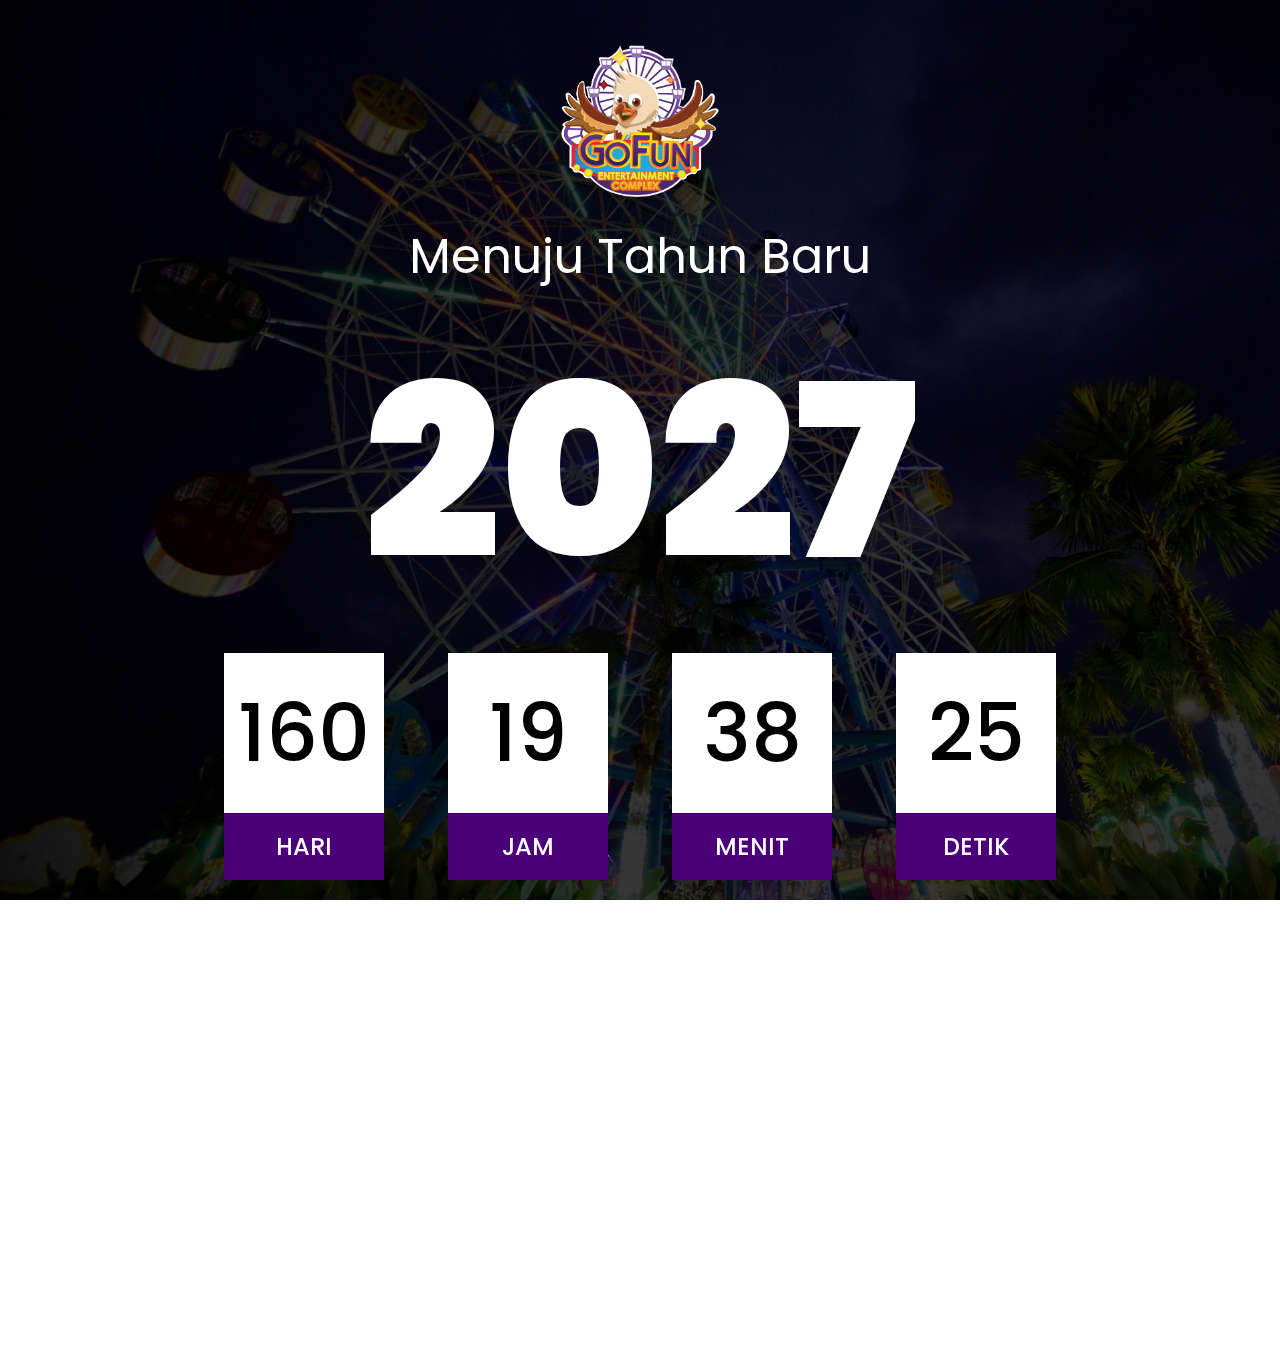
==== index.html @ 80183a8c "Add files via upload" ====
<!DOCTYPE html>
<html lang="en">

<head>
    <meta charset="UTF-8">
    <meta http-equiv="X-UA-Compatible" content="IE=edge">
    <meta name="viewport" content="width=device-width, initial-scale=1.0">
    <title>New Year Countdown Fireworks</title>
    <link rel="preconnect" href="https://fonts.googleapis.com">
    <link rel="preconnect" href="https://fonts.gstatic.com" crossorigin>
    <link href="https://fonts.googleapis.com/css2?family=Poppins:wght@300;400;500;600;700;900&display=swap"
        rel="stylesheet">
    <link rel="stylesheet" href="./css/app.css">
</head>

<body>
    <div class="content-wrapper">
        <a href="../newyear/happy/index.html">
        <img align="top" src="assets/Gofun.PNG" width="240" height="200" >
        </a>
        <p class="header" style="color: #fff;"><b>Menuju Tahun Baru</b></p>
        <p class="year" style="color: #fff;" id="new-year">0000</p>
        <div class="timer">
            <div class="timer-box">
                <div class="timer-box__count">
                    <span id="days"><b>0</b></span>
                </div>
                <div class="timer-box__text" style="color: #fff">HARI</div>
            </div>
            <div class="timer-box">
                <div class="timer-box__count">
                    <span id="hours"><b>0</b></span>
                </div>
                <div class="timer-box__text" style="color: #fff">JAM</div>
            </div>
            <div class="timer-box">
                <div class="timer-box__count">
                    <span id="minutes"><b>0</b></span>
                </div>
                <div class="timer-box__text" style="color: #fff">MENIT</div>
            </div>
            <div class="timer-box">
                <div class="timer-box__count">
                    <span id="seconds"><b>0</b></span>
                </div>
                <div class="timer-box__text" style="color: #fff">DETIK</div>
            </div>
        </div>
    </div>
</body>
    <div class="fireworks-container" style="background-image: url(./assets/bianglala.jpg);"></div>

    <script src="./js/fireworks.js"></script>
    <script src="./js/app.js"></script>
</body>

</html>
---- css/app.css ----
:root {
    --txt-color: ##4b007a;
    --timer-box-bg: #fff;
    --timer-box-txt-bg: #4b007a;
}

* {
    padding: 0;
    margin: 0;
    box-sizing: border-box;
}

body {
    height: 150vh;
    color: var(--txt-color);
    font-family: Poppins, sans-serif;
}

.fireworks-container {
    position: fixed;
    left: 0;
    top: 0;
    width: 100%;
    height: 100%;
    background-position: bottom left;
    background-size: cover;
    background-repeat: no-repeat;
}

.content-wrapper {
    z-index: 99;
    position: absolute;
    top: 0;
    left: 0;
    width: 100%;
    height: 100%;
    display: flex;
    flex-direction: column;
    align-items: center;
    justify-content: center;
}

.header {
    font-size: 3rem;
    font-weight: 300;
}

.year {
    font-size: 15rem;
    font-weight: 900;
    line-height: 1.5;
}

.timer {
    display: flex;
    align-items: center;
    justify-content: center;
}

.timer > * ~ * {
    margin-left: 4rem;
}

.timer-box {
    background-color: var(--timer-box-bg);
}

.timer-box__count {
    --size: 10rem;
    width: var(--size);
    height: var(--size);
    display: grid;
    place-items: center;
}

.timer-box__count > span {
    font-size: 5rem;
    font-weight: 500;
}

.timer-box__text {
    display: grid;
    place-items: center;
    background-color: var(--timer-box-txt-bg);
    padding: 1rem 0;
    font-size: 1.5rem;
    font-weight: 500;
}

@media only screen and (max-width: 1200px) {
    html {
        font-size: 60%;
    }
}

@media only screen and (max-width: 700px) {
    html {
        font-size: 40%;
    }
}
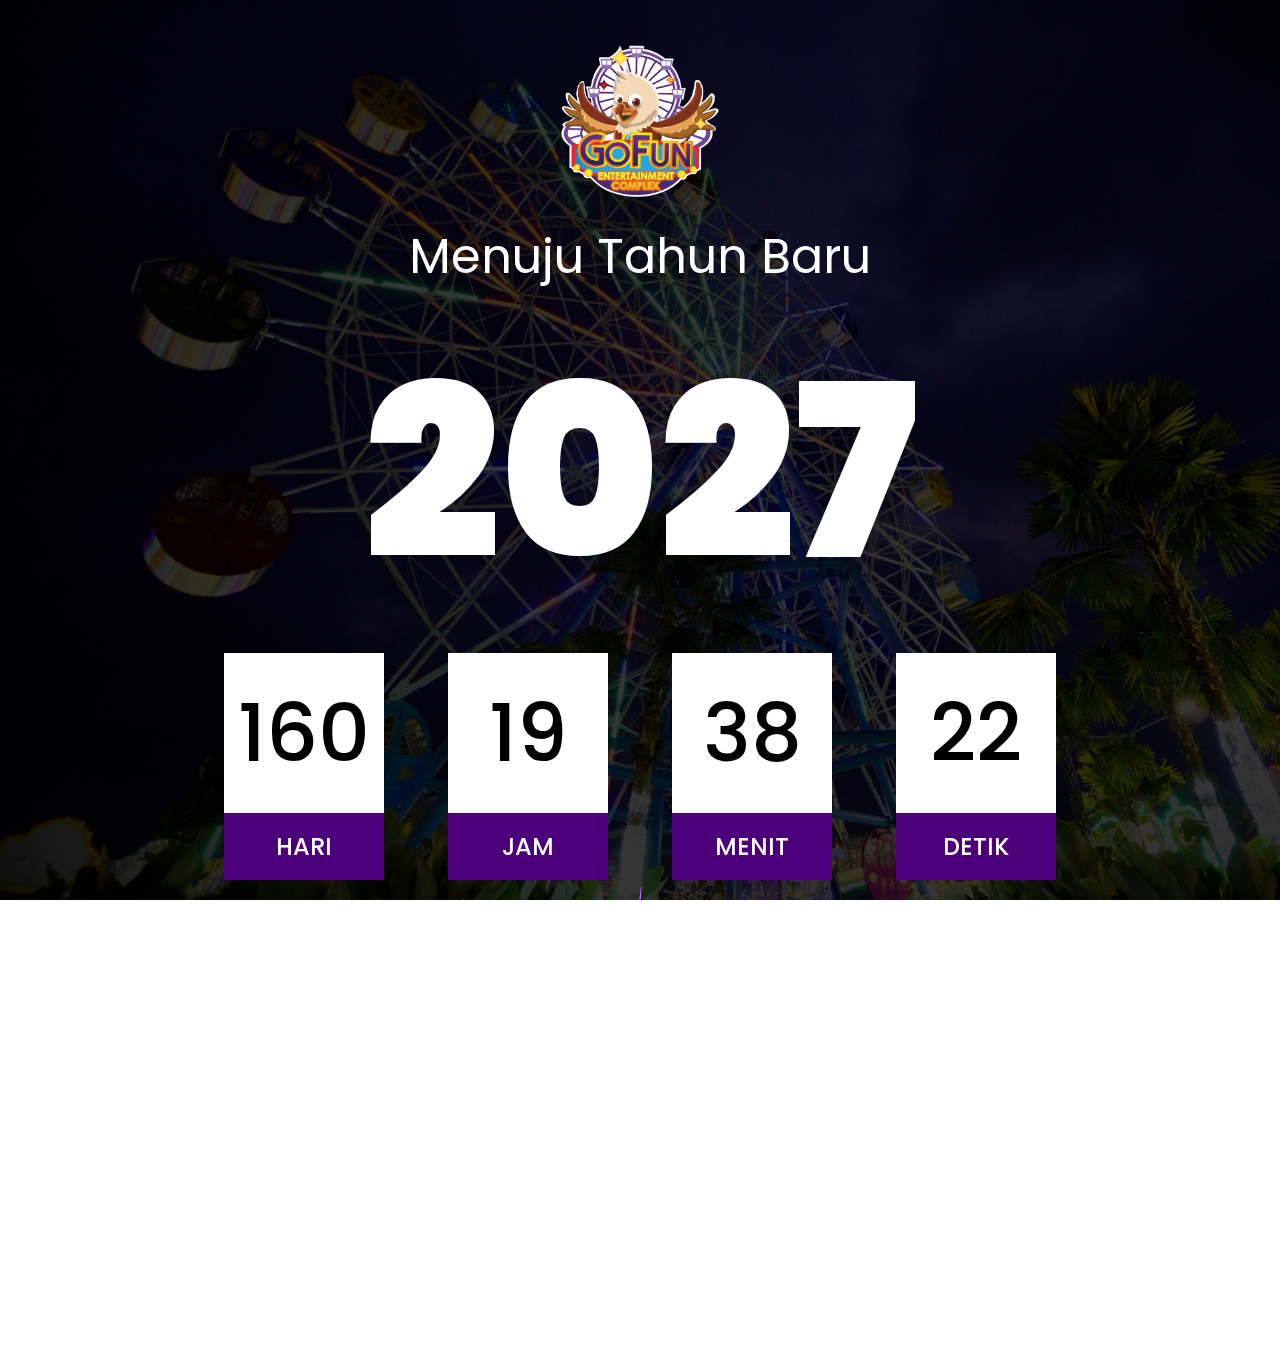
==== commit 5c5854f5: "Update index.html" ====
--- a/index.html
+++ b/index.html
@@ -15,7 +15,7 @@
 
 <body>
     <div class="content-wrapper">
-        <a href="../newyear/happy/index.html">
+        <a href="https://arispbw.github.io/newyear/happy/index.html">
         <img align="top" src="assets/Gofun.PNG" width="240" height="200" >
         </a>
         <p class="header" style="color: #fff;"><b>Menuju Tahun Baru</b></p>
@@ -54,4 +54,4 @@
     <script src="./js/app.js"></script>
 </body>
 
-</html>+</html>
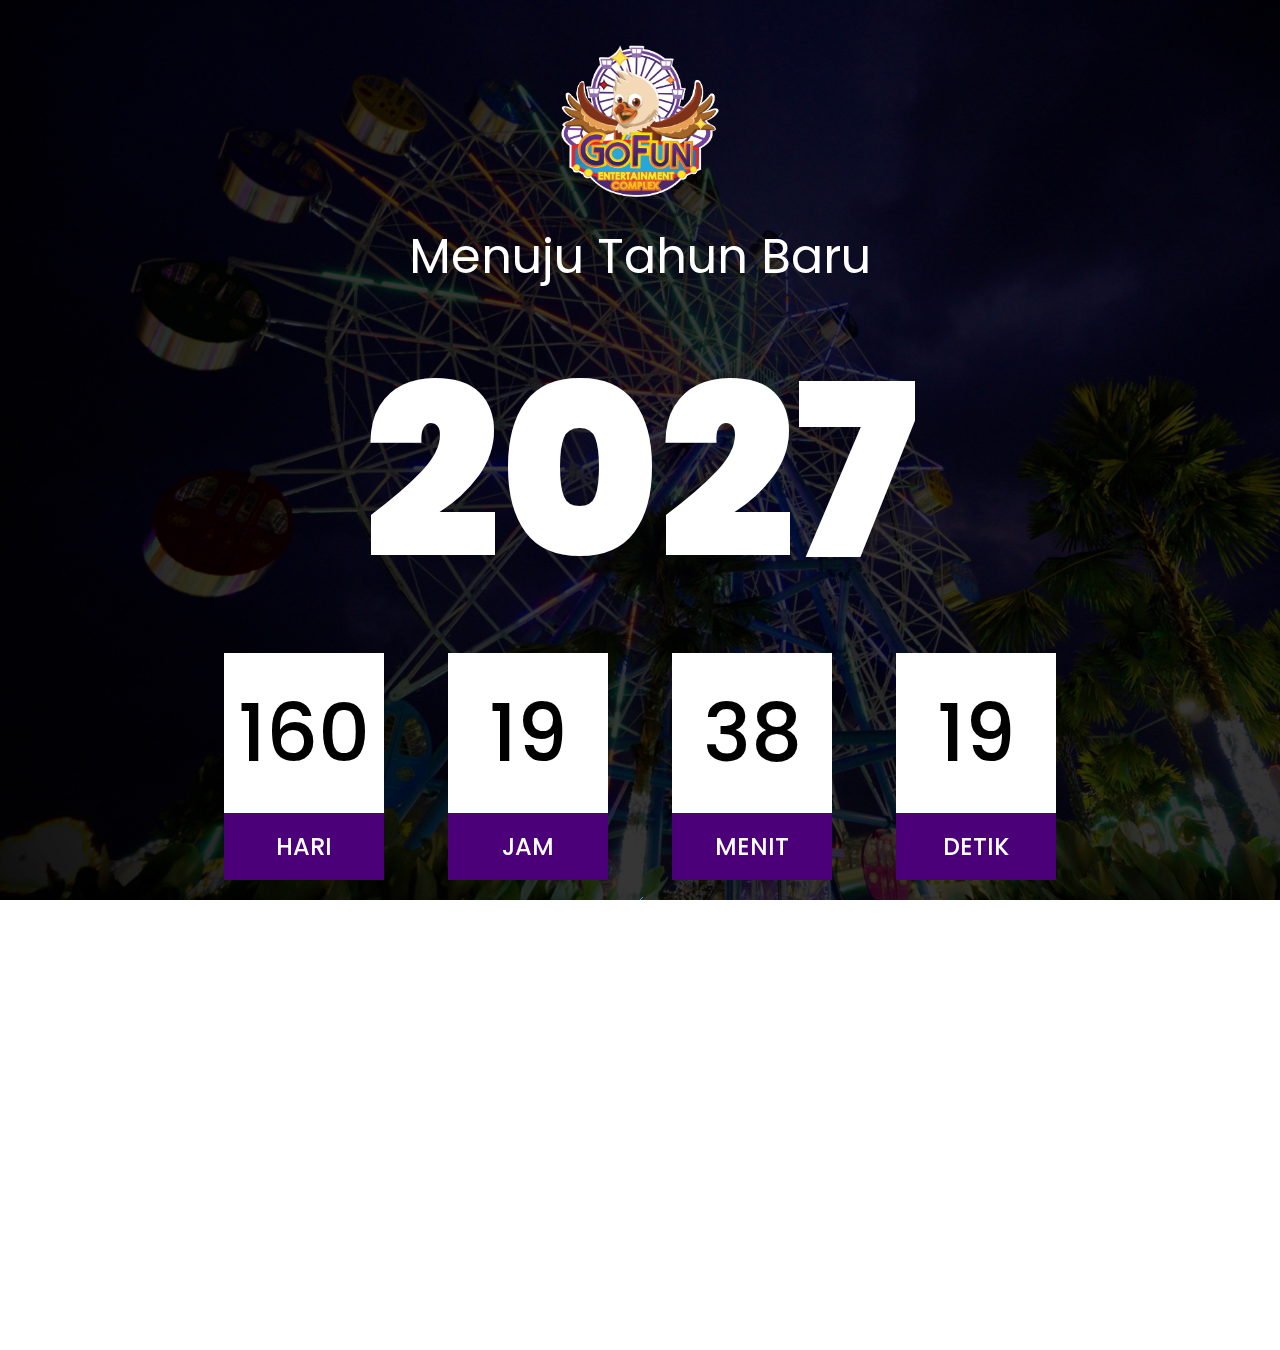
==== commit a2aa4ee6: "Update index.html" ====
--- a/index.html
+++ b/index.html
@@ -15,7 +15,7 @@
 
 <body>
     <div class="content-wrapper">
-        <a href="https://arispbw.github.io/newyear/happy/index.html">
+        <a href="https://arispbw.github.io/TahunBaru/happy/index.html">
         <img align="top" src="assets/Gofun.PNG" width="240" height="200" >
         </a>
         <p class="header" style="color: #fff;"><b>Menuju Tahun Baru</b></p>
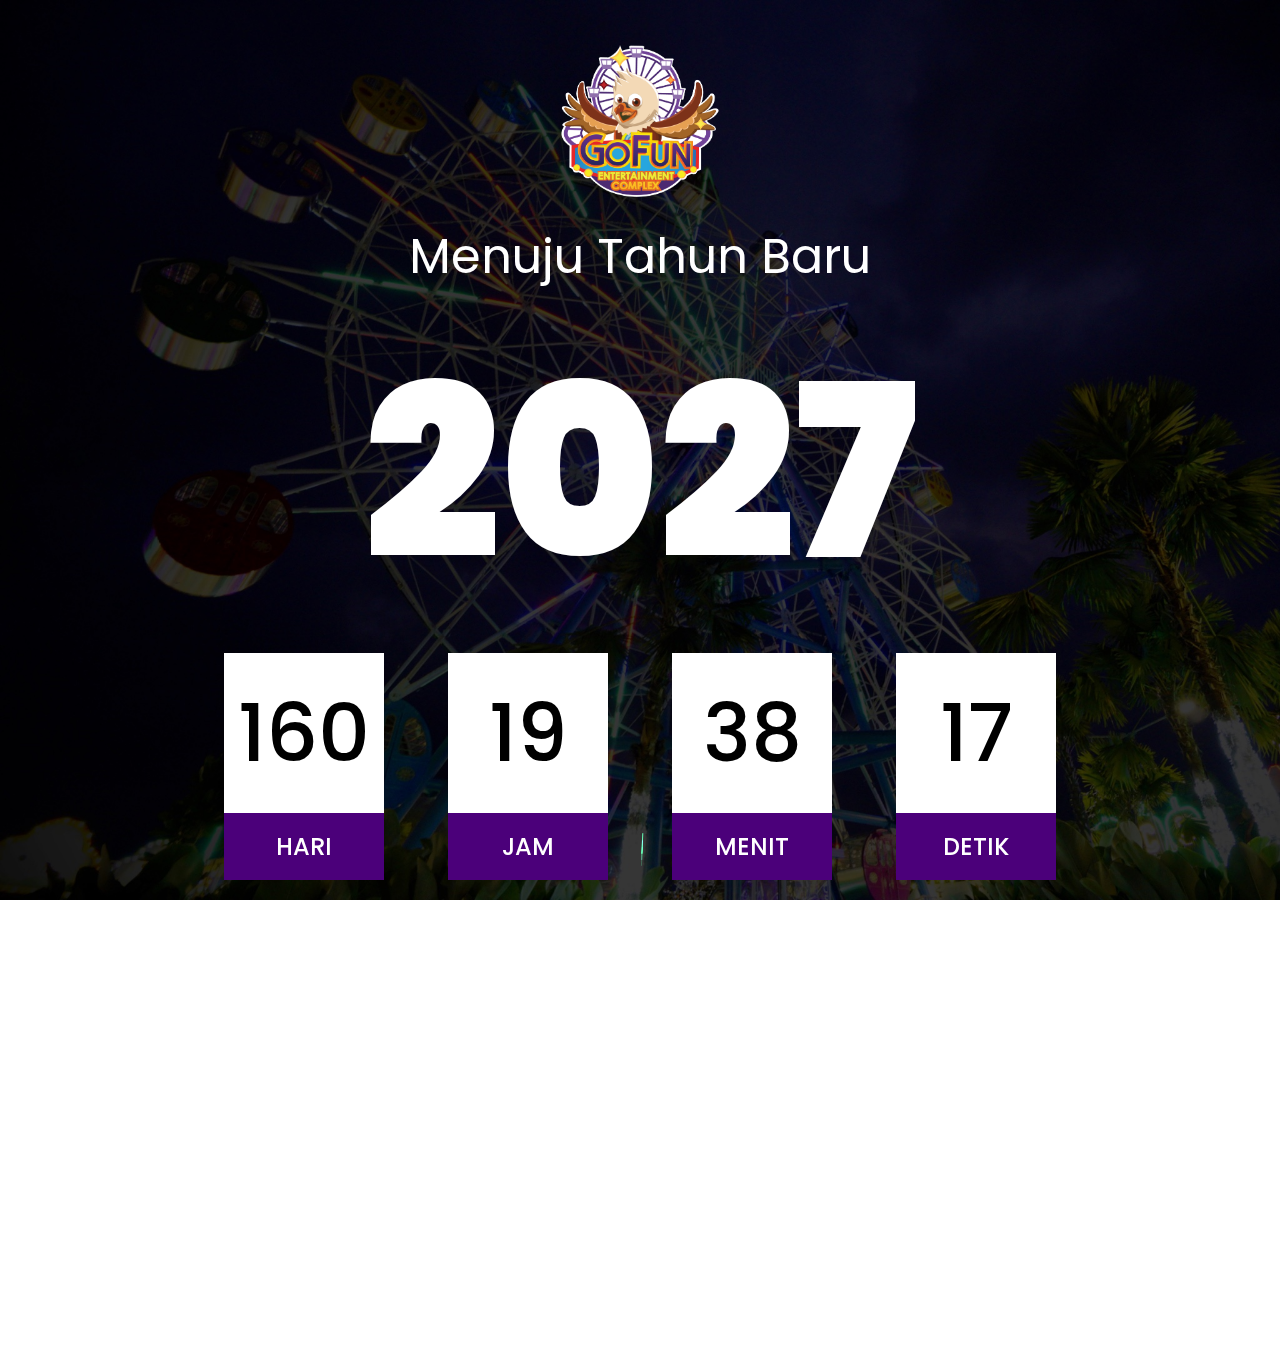
==== commit e7aa7805: "Update index.html" ====
--- a/index.html
+++ b/index.html
@@ -5,7 +5,7 @@
     <meta charset="UTF-8">
     <meta http-equiv="X-UA-Compatible" content="IE=edge">
     <meta name="viewport" content="width=device-width, initial-scale=1.0">
-    <title>New Year Countdown Fireworks</title>
+    <title>Countdown Spektakuler Kembang Api - GoFun 2025</title>
     <link rel="preconnect" href="https://fonts.googleapis.com">
     <link rel="preconnect" href="https://fonts.gstatic.com" crossorigin>
     <link href="https://fonts.googleapis.com/css2?family=Poppins:wght@300;400;500;600;700;900&display=swap"
